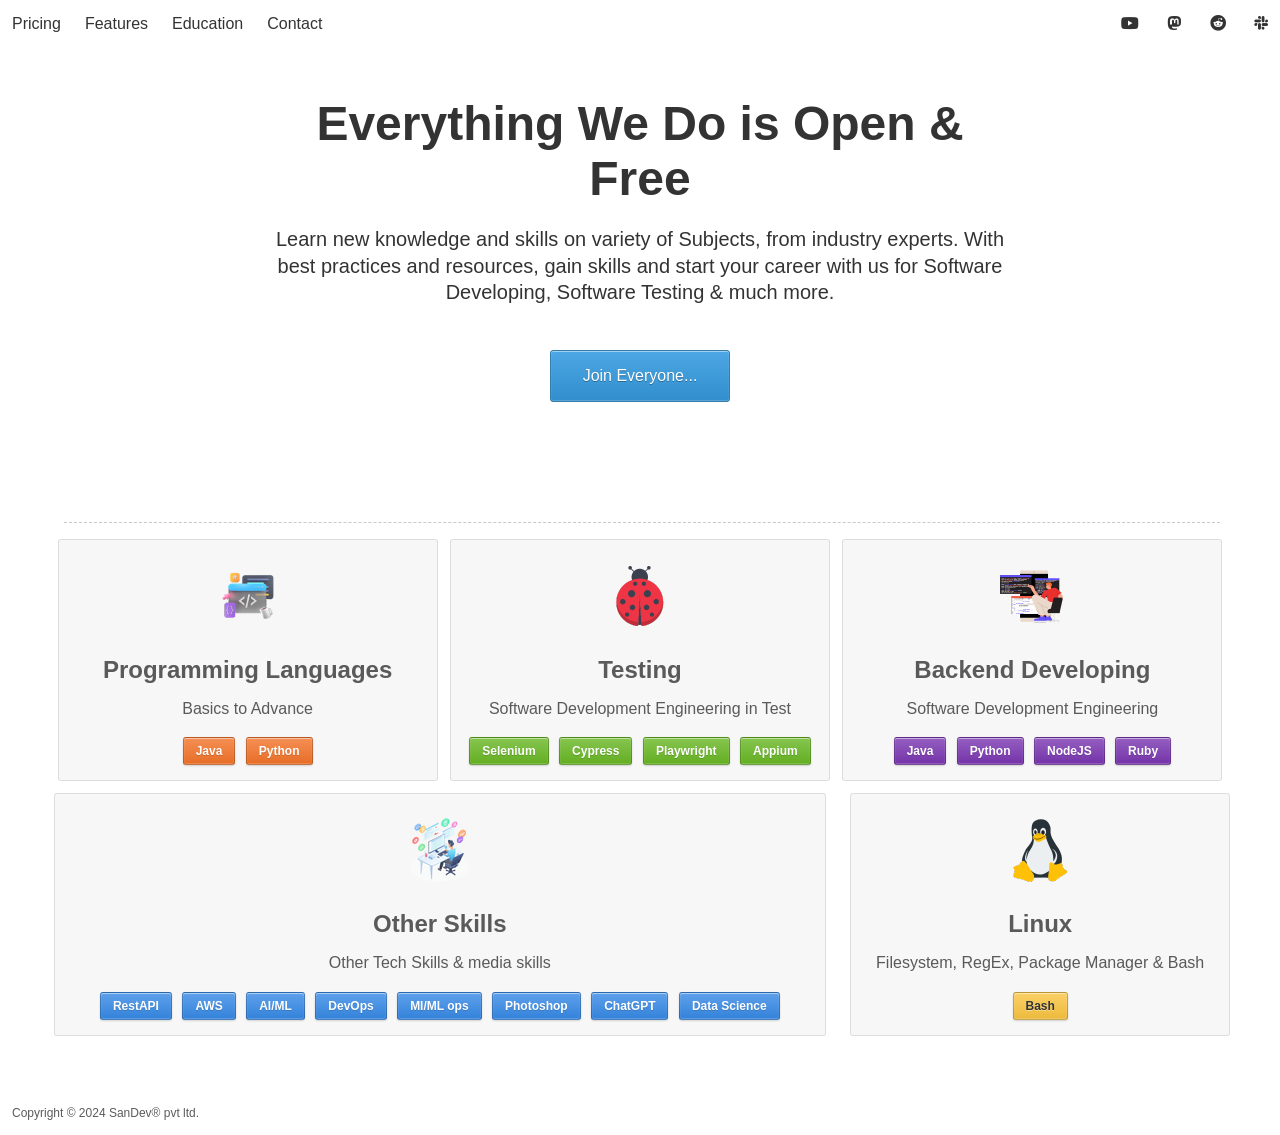
==== education.html @ 2af636e5 "upload" ====
<!doctype html>
<html lang="en">
<head>
    <meta charset="UTF-8">
    <meta name="viewport" content="width=device-width, initial-scale=1.0, minimum-scale=1.0">
    <meta name="description" content="In Demand platform for teachers, teachers & everyone.">
    <meta name="author" content="sandev.in">
    <title>SanDev&reg; education</title>
    <link rel="icon" type="image/png" href="images/favicon.png" sizes="256x256">
    <link rel="alternate" type="text/html" hreflang="en" href="open-source.html">
    <link rel="stylesheet" href="https://pro.fontawesome.com/releases/v5.9.0/css/all.css"
        integrity="sha384-vlOMx0hKjUCl4WzuhIhSNZSm2yQCaf0mOU1hEDK/iztH3gU4v5NMmJln9273A6Jz" crossorigin="anonymous">
    <link rel="stylesheet" type="text/css" media="all" href="styles/main-d3532951e7.css">
    <link rel="stylesheet" type="text/css" media="all" href="styles/open-source-e6f458e8d2.css">
    <script src="scripts/runtime.3de2c598e26ff5315f3c.js"></script>
    <script src="scripts/main.8cf797f747850c09a008.js" async></script>
</head>

<body class="page-open-source">
    <nav>
        <div class="nav-content">
            <ul>
                <li><a href="./index.html#appcenter" target="_self">Pricing</a></li>
                <li><a href="./index.html#showcase" target="_self">Features</a></li>
                <li><a href="">Education</a></li>
                <li><a href="./index.html#privacy" target="_self">Contact</a></li>
            </ul>
            <ul class="right">
                <li><a href="https://youtube.com/user/elementaryproject" target="_blank" rel="noopener" data-l10n-off
                        title="Youtube"><i class="fab fa-youtube"></i></a></li>
                <li><a href="https://mastodon.social/@elementary" target="_blank" rel="noopener me" data-l10n-off
                        title="Mastodon"><i class="fab fa-mastodon"></i></a></li>
                <li><a href="https://www.reddit.com/r/elementaryos" target="_blank" rel="noopener" data-l10n-off
                        title="Reddit"><i class="fab fa-reddit"></i></a></li>
                <li><a href="https://community-slack.elementary.io/" target="_blank" rel="noopener" data-l10n-off
                        title="Slack"><i class="fab fa-slack"></i></a></li>
            </ul>
        </div>
    </nav>
    <div id="content-container">
        <div class="grid">
            <div class="two-thirds">
                <h1>Everything We Do is Open &amp; Free</h1>
                <p>Learn new knowledge and skills on variety of Subjects, from industry experts.
                    With best practices and resources, gain skills and start your career with us for
                    Software Developing, Software Testing & much more.</p>
                <a class="button suggested-action" href="get-involved.html#desktop-development">Join Everyone...</a>
            </div>
        </div>
        <div class="grid">
            <hr class="dotted full">
            <div class="platform-item third" id="ubuntu">
                <img class="oss-logo" src="images/open-source/programming.png" alt="Programming Language">
                <h3 class="oss-title">Programming Languages</h3>
                <p class="oss-subtitle">Basics to Advance</p>
                <div>
                    <span class="button sub-item">Java</span>
                    <span class="button sub-item">Python</span>
                </div>
            </div>
            <div class="platform-item third" id="gtk">
                <img class="oss-logo" src="images/open-source/testing.png" alt="Testing">
                <h3 class="oss-title">Testing</h3>
                <p class="oss-subtitle">Software Development Engineering in Test</p>
                <div>
                    <span class="button sub-item">Selenium</span>
                    <span class="button sub-item">Cypress</span>
                    <span class="button sub-item">Playwright</span>
                    <span class="button sub-item">Appium</span>
                </div>
            </div>
            <div class="platform-item third" id="gnome">
                <img class="oss-logo" src="images/open-source/backend.png" alt="Backend Developing">
                <h3 class="oss-title">Backend Developing</h3>
                <p class="oss-subtitle">Software Development Engineering</p>
                <div>
                    <span class="button sub-item">Java</span>
                    <span class="button sub-item">Python</span>
                    <span class="button sub-item">NodeJS</span>
                    <span class="button sub-item">Ruby</span>
                </div>
            </div>
            <div class="platform-item two-thirds" id="fdo">
                <img class="oss-logo" src="images/open-source/others.png" alt="Other Skills">
                <h3 class="oss-title">Other Skills</h3>
                <p class="oss-subtitle">Other Tech Skills & media skills</p>
                <div>
                    <span class="button sub-item">RestAPI</span>
                    <span class="button sub-item">AWS</span>
                    <span class="button sub-item">AI/ML</span>
                    <span class="button sub-item">DevOps</span>
                    <span class="button sub-item">MI/ML ops</span>
                    <span class="button sub-item">Photoshop</span>
                    <span class="button sub-item">ChatGPT</span>
                    <span class="button sub-item">Data Science</span>
                </div>
            </div>
            <div class="platform-item third" id="linux">
                <img class="oss-logo" src="images/open-source/linux.png" alt="Linux">
                <h3 class="oss-title">Linux</h3>
                <p class="oss-subtitle">Filesystem, RegEx, Package Manager &amp; Bash</p>
                <div>
                    <span class="button sub-item">Bash</span>
                </div>
            </div>
        </div>
    </div>
    <footer>
        <div>
            <p> Copyright &copy; 2024 SanDev&reg; pvt ltd. </p></div>
        </div>
    </footer>
</body>

</html>
---- styles/main-d3532951e7.css ----
@import "../fonts/inter.css";:root{--ui-font:Inter,Helvetica,Roboto,sans-serif}body,html{fill:#333;background-color:#fff;box-sizing:border-box;color:#333;font-family:Inter,Helvetica,Roboto,sans-serif;font-family:var(--ui-font);font-weight:400;margin:0;min-height:100vh;overflow-x:hidden}*,:after,:before{box-sizing:inherit}::-moz-selection{background-color:rgba(140,213,255,.3);color:#002e99;text-shadow:none}::selection{background-color:rgba(140,213,255,.3);color:#002e99;text-shadow:none}a{fill:#08c;color:#08c;-webkit-text-decoration:none;text-decoration:none}a:focus{outline:none;-webkit-text-decoration:underline;text-decoration:underline}h1{font-size:32px;font-weight:700;margin-bottom:16px;margin-top:0}h1 svg{height:45px;max-width:100%;position:relative;top:11px;width:310px}h1 .logotype-svg{fill:inherit}@media(min-width:966px){h1{font-size:48px}}h1+p{font-size:1.25em;line-height:1.33}h2{font-size:2em;font-weight:300;margin:0 0 16px;padding:0}h3{font-size:1.5em;font-weight:600;opacity:.8}h4{font-size:1.25em;font-weight:400;margin-bottom:16px;margin-top:16px}h5{font-size:1em;font-weight:600;margin-bottom:3px;margin-top:0}h5,p{text-align:left}p{line-height:1.65}p.small-label{font-size:12px;margin:0;opacity:.8;padding:0;text-align:center}q{font-family:Marck Script,cursive;font-size:24px;font-weight:400;margin-bottom:10px}q:after,q:before{content:none}@media(min-width:414px){q{font-size:36px}}hr{background:#c9c9c9;border:none;height:1px}img{height:auto;max-width:100%}img.h1{display:block;height:27px;margin:19px auto;opacity:.8}div.inline,img.inline{display:inline-block!important;vertical-align:middle}img.inline+div.inline{margin-left:12px}.inline-tweet{color:inherit}.inline-tweet:focus,.inline-tweet:hover{color:#08c;-webkit-text-decoration:none;text-decoration:none}.inline-tweet:after{color:inherit;content:"\f099";font-family:"font awesome\ 5 brands";font-style:normal;font-weight:inherit;margin-top:.2em;opacity:0;padding-left:6px;position:absolute;transition:all .15s ease-in-out}.inline-tweet:focus:after,.inline-tweet:hover:after{opacity:1}.read-more{white-space:nowrap}.read-more:after{color:inherit;content:"\2192";display:inline-block;font-style:normal;font-weight:inherit;padding-left:3px;transition:transform .15s ease-in-out}.read-more:hover:after{transform:translateX(3px)}.text-left{text-align:left}.text-center{text-align:center}.text-right{text-align:right}nav{line-height:48px;min-height:48px;min-width:100%;overflow-x:auto;white-space:nowrap}@media(max-width:768px){nav{font-size:14px}}.nav-content{display:flex;flex-direction:column;flex-wrap:nowrap;justify-content:space-between}html.ie-legacy .nav-content{min-width:430px}html.ie-legacy .nav-content>ul.right{float:right}nav .menu-button{align-items:center;border:none;display:none;flex:none;height:24px;justify-content:center;margin:12px 24px;padding:0;width:24px}nav .menu-button.enabled{display:inline-block}nav .menu-button.enabled+.nav-content{display:none}nav .menu-button.enabled[aria-expanded=true]+.nav-content{display:flex}nav .menu-button,nav .menu-button:active,nav .menu-button:focus,nav .menu-button:hover{background:0 0;border:none;box-shadow:none}nav ul{display:inline-block;list-style:none;margin:0;padding:0 12px}nav ul:first-of-type{display:flex;flex:0 0 auto;flex-direction:column}nav a,nav a:visited,nav li{display:inline-block}nav a,nav a:visited{fill:inherit;color:inherit;margin:0;padding:0 12px}.menu-button:focus svg,nav a:focus{fill:#08c;color:#08c;-webkit-text-decoration:none;text-decoration:none}nav .menu-button:hover svg,nav a:hover,nav a:visited:hover{opacity:.7}nav a[title=Facebook]:focus,nav a[title=Facebook]:hover{fill:#19227e;color:#19227e}nav a[title="Google+"]:focus,nav a[title="Google+"]:hover,nav a[title=Youtube]:focus,nav a[title=Youtube]:hover{fill:#d50000;color:#d50000}nav a[title=Mastodon]:focus,nav a[title=Mastodon]:hover{fill:#0d93ff;color:#0d93ff}nav a[title=Medium]:focus,nav a[title=Medium]:hover{fill:#00ab6b;color:#00ab6b}nav a[title=Reddit]:focus,nav a[title=Reddit]:hover{fill:#ff4500;color:#ff4500}nav a[title=Slack]:focus,nav a[title=Slack]:hover{fill:#4a154b;color:#4a154b}nav a[title=StackExchange]:focus,nav a[title=StackExchange]:hover{fill:#0d93ff;color:#0d93ff}nav a[title=Twitter]:focus,nav a[title=Twitter]:hover{fill:#1da1f2;color:#1da1f2}nav .logomark{height:48px;line-height:14px;padding:12px;vertical-align:middle}nav .logomark .logomark-svg,nav .logomark:focus .logomark-svg{fill:inherit}@media only screen and (max-width:430px){html.ie-legacy nav{overflow-x:scroll;white-space:nowrap}html.ie-legacy .nav-content{overflow:visible;white-space:nowrap;width:430px}html.ie-legacy .nav-content>.right{float:left}}@media(min-width:680px){.nav-content{display:flex;flex-direction:row;padding:0}nav .menu-button.enabled{display:none}nav .menu-button.enabled+.nav-content{display:flex}nav ul{padding:0}nav ul:first-of-type{flex-direction:row}}body{display:flex;flex-direction:column}#content-container{flex-grow:1}footer{align-items:center;color:inherit;display:flex;flex-wrap:wrap;font-size:12px;justify-content:center;padding-top:24px;text-align:center}footer>*{margin:0;padding:6px 12px}@media(min-width:650px){footer{justify-content:space-between}footer>*{padding:0 12px}}footer>div>*{display:inline-block}footer>div>div>a,footer>div>p,footer>ul{list-style:none;opacity:.8;text-align:center}footer .popover{margin:12px}@media(min-width:375px){footer>.popover,footer>p{float:left}footer>ul{float:right}}footer>ul li{display:inline-block}footer p a,footer ul li+li{margin-left:12px}footer a{color:inherit}footer i.fa{font-size:16px}footer a:focus i.fa{color:#08c;text-shadow:0 1px 6px #08c}footer ul li a:focus{outline:none}.column{display:inline-block;max-width:100%;vertical-align:top}.column.third{margin-bottom:16px;margin-top:16px}@media(min-width:444px){.row .column.half{margin:32px 32px 0;width:calc(50% - 88px)}.column.third{margin:32px 32px 0;width:calc(33% - 88px)}.column+.column{margin-left:16px!important}}.column.half{text-align:left;vertical-align:middle}.column img{display:block;margin-left:auto;margin-right:auto}.row{margin:0 auto;max-width:1200px;padding:48px 24px;text-align:center;width:auto}.row .row{padding:24px 0}.row ol,.row ul{text-align:left}.row.docs,.row.docs .slide{max-width:800px}.grid{margin:0 auto;max-width:1200px;padding:32px 0;text-align:center;width:auto}.grid>*{margin:16px}.grid .grid{padding:0}.grid .whole{display:block}@media only screen and (min-width:640px){.grid .half{width:calc(50% - 48px)}.grid .half,.grid .third{display:inline-block;vertical-align:top}.grid .third{margin-right:16px;width:calc(33.33% - 32px)}.grid .third:last-child{margin-left:16px;margin-right:0}.grid .two-thirds{display:inline-block;vertical-align:top;width:calc(66% - 48px)}.grid .two-thirds h1+p,.grid :only-child p{text-align:center}}.third h3{text-align:center}a.third{color:inherit}a.third:hover{fill:#08c;color:#08c}.third .fa,.third .fab,.third .far{display:block;font-size:32px;text-align:center}.overlay{display:flex;justify-content:center;left:0;pointer-events:none;position:absolute;right:0;top:10px}.overlay__content{pointer-events:auto;z-index:9999}.toast{align-items:center;animation:toast-gradient 10s linear infinite;background-color:#0d52bf;background-image:linear-gradient(90deg,#0d52bf,#3689e6,#0d52bf);background-repeat:no-repeat;background-size:800px 100%;border-radius:6px;box-shadow:0 2px 8px rgba(0,0,0,.2);color:#fff;display:inline-flex;flex-wrap:wrap;font-size:14px;justify-content:center;padding:3px;text-align:center}@keyframes toast-gradient{0%{background-position:-800px}to{background-position:calc(100% + 800px)}}.toast__text{margin:6px}.toast__close{align-items:center;border-radius:50%;cursor:pointer;display:inline-flex;height:24px;justify-content:center;text-align:center;width:24px}.toast__button,.toast__close{background-color:hsla(0,0%,100%,.8);color:rgba(0,0,0,.75);margin:6px}.toast__button{border-radius:4px;padding:3px 6px}@media(max-width:400px){.overlay{top:0}.toast{border-radius:0;width:100%}.toast__button{flex-basis:calc(100% - 12px)}}#js-alert{border-bottom:1px solid;border-top:1px solid;font-size:.8;margin-bottom:1em;order:-1;padding:0 1em}.warning{color:#fbc02d}.info{color:#3689e6}.row.alert{border:2px solid #333;border-radius:6px;max-width:704px;padding:24px}.row.alert+.row.alert{margin-top:20px}#js-alert,.row.alert.warning{background-color:#fff9c4;border-color:#fbc02d}.row.alert.info{background-color:rgba(140,213,255,.125);border-color:#8cd5ff}.column.alert{margin:5px;max-width:calc(100% - 70px);padding:5px}#js-alert,.row.alert>.column.alert{color:rgba(0,0,0,.8)}.row.alert.info>.column.alert{color:#002e99}.column.alert h3{margin:0;text-align:left}.row .column.alert i.fa{font-size:64px;margin:8px 0 0}.icon{position:relative;text-align:center}@media(min-width:444px){.icon{position:absolute}.icon-text{padding-left:88px}}.button,button,select{-webkit-appearance:none;-moz-appearance:none;appearance:none;background-color:transparent;background-image:linear-gradient(180deg,transparent,transparent 50%,rgba(0,0,0,.04));border:1px solid rgba(0,0,0,.2);border-radius:3px;box-shadow:inset 0 0 0 1px hsla(0,0%,100%,.05),inset 0 1px 0 0 hsla(0,0%,100%,.45),inset 0 -1px 0 0 hsla(0,0%,100%,.15),0 1px 0 0 hsla(0,0%,100%,.15);color:#333;cursor:pointer;font-family:inherit;font-size:16px;margin:24px;outline:none;padding:16px 32px;text-align:center;-webkit-text-decoration:none;text-decoration:none;text-shadow:0 1px hsla(0,0%,100%,.4);transition:all .1s ease-in}.button,button{display:inline-block}.button:focus,button:focus{border-color:rgba(77,156,209,.8);box-shadow:inset 0 0 0 1px hsla(0,0%,100%,.05),inset 0 1px 0 0 hsla(0,0%,100%,.45),inset 0 -1px 0 0 hsla(0,0%,100%,.15),0 3px 6px rgba(12,128,200,.16),0 3px 6px rgba(12,128,200,.23);-webkit-text-decoration:none;text-decoration:none}.button.active,.button:active,.target-amount.checked,button.active,button:active{background-color:rgba(0,0,0,.05);background-image:none;border-color:rgba(0,0,0,.25);box-shadow:inset 0 0 0 1px rgba(0,0,0,.05),0 1px 0 0 hsla(0,0%,100%,.3)}.button.suggested-action,button.suggested-action{background-color:#64b9f1;background-image:linear-gradient(180deg,#4ca7e4,#328ecc);border-color:#337cac;color:#fff;text-shadow:0 1px rgba(0,0,0,.3)}.button.flat{background:rgba(0,0,0,.07);border:none;box-shadow:none;font-weight:600;margin-bottom:10px;margin-left:0;margin-top:10px;min-width:250px;padding:7px;text-shadow:none;transition:opacity .2s ease}.button.flat:focus,.button.flat:hover{background:rgba(0,0,0,.03);box-shadow:0 2px 3px -1px rgba(0,0,0,.08),0 5px 10px -2px rgba(0,0,0,.15)}.light .button.flat,.light .button.flat .svg{fill:#fff;border-color:#fff;box-shadow:none;color:#fff}.light .button.flat.active,.light .button.flat.active .svg{fill:#333;background-color:#fff;box-shadow:none;color:#333}.button.flat:hover{opacity:.8}#logotype{height:66px;margin:16px auto;max-width:100%;position:relative;width:454px}#logotype svg{bottom:0;height:100%;left:0;overflow:visible;position:absolute;right:0;top:0;width:100%}.small-button{margin:3px;padding:8px 16px;vertical-align:top}.actions{align-content:center;align-items:center;display:flex;flex-wrap:wrap;justify-content:center}.actions--column{flex-direction:column}.actions>.button{flex:0 0 auto;margin:10px}input:not([type=submit]):not(.button){background-clip:padding-box;background-color:#fff;background-image:linear-gradient(180deg,#fafafa,#fdfdfd);border:1px solid rgba(0,0,0,.22);border-radius:3px;box-shadow:inset 0 1px 0 0 rgba(0,0,0,.04),inset 0 0 0 1px rgba(0,0,0,.02),0 1px 0 1px hsla(0,0%,100%,.3);color:#323232;outline:0;text-shadow:0 1px hsla(0,0%,100%,.4);transition:all .2s ease-out}input[type=password]:not(.button),input[type=text]:not(.button),select{font-size:13px;padding:8px}select{text-align:left}input[type=number]{-webkit-appearance:textfield;-moz-appearance:textfield;appearance:textfield}input::-webkit-inner-spin-button,input::-webkit-outer-spin-button{-webkit-appearance:none;appearance:none;margin:0}input:focus:not([type=submit]):not(.button){box-shadow:inset 0 0 0 1px rgba(61,155,218,.23),0 1px 0 1px hsla(0,0%,100%,.3);outline:none}input:focus:not([type=submit]):not(.button),select:focus{border-color:rgba(61,155,218,.8);transition:all .2s ease-in}input:focus:invalid,input:invalid,select:focus:invalid,select:invalid{color:#c0392b!important}.button::-moz-placeholder{color:#333}.button::placeholder{color:#333}input:focus::-moz-placeholder{color:transparent}input:focus::placeholder{color:transparent}.linked{font-size:0;margin:24px 0;white-space:nowrap}.linked .button,.linked button{border-left-width:0;border-radius:0;display:inline-block;margin:0;padding:16px}.linked .button:active:first-child,.linked .button:active:hover:first-child,.linked .button:first-child,.linked button:active:first-child,.linked button:active:hover:first-child,.linked button:first-child{border-bottom-left-radius:3px;border-bottom-right-radius:0;border-top-left-radius:3px;border-top-right-radius:0;border-width:1px}.linked .button.flat:active:first-child,.linked .button.flat:active:hover:first-child,.linked .button.flat:first-child,.linked button.flat:active:first-child,.linked button.flat:active:hover:first-child,.linked button.flat:first-child{border-width:2px}.linked .button:active:hover:last-child,.linked .button:active:last-child,.linked .button:last-child,.linked button:active:hover:last-child,.linked button:active:last-child,.linked button:last-child{border-bottom-left-radius:0;border-bottom-right-radius:3px;border-left-width:0;border-top-left-radius:0;border-top-right-radius:3px}#legacy-warning{background-color:#e35d4f;box-sizing:border-box;color:#fff;padding:2em;position:fixed;top:0;width:100%}#legacy-warning p{text-align:center}#legacy-warning a{color:#fff}#legacy-warning #legacy-warning-buttons{text-align:center}#legacy-warning #legacy-warning-buttons a{display:inline-block;margin-top:1em;padding:.5em 1em;-webkit-text-decoration:none;text-decoration:none}#legacy-warning #legacy-warning-buttons a.suggested-action{border:1px solid}.modal{background-color:#f5f5f5;border-radius:4px;box-shadow:inset 1px 0 0 0 hsla(0,0%,100%,.2),inset -1px 0 0 0 hsla(0,0%,100%,.2),inset 0 1px 0 0 #fff,0 0 0 1px rgba(0,0,0,.2),0 10px 20px rgba(0,0,0,.19),0 6px 6px rgba(0,0,0,.23);display:none;max-height:100vh;max-width:100vw;padding:12px;z-index:11000}.modal,.modal p{text-align:center}.modal p{margin:0 6px;max-width:388px}.modal .row.actions{margin-top:24px;padding:0}.modal .row.actions .column{margin:6px!important}@media only screen and (max-width:425px){.dialog{width:calc(100vw - 32px)}}.dialog{background-color:#f5f5f5;border-radius:3px;box-shadow:inset 1px 0 0 0 hsla(0,0%,100%,.2),inset -1px 0 0 0 hsla(0,0%,100%,.2),inset 0 1px 0 0 #fff,0 0 0 1px rgba(0,0,0,.2),0 8px 20px 1px rgba(0,0,0,.14),0 3px 28px 2px rgba(0,0,0,.12),0 5px 10px -3px rgba(0,0,0,.4);margin:0 auto;padding:24px 12px 12px}.dialog img{display:inline-block;margin-right:12px;-webkit-user-select:none;-moz-user-select:none;user-select:none;vertical-align:top}.dialog .content-area{display:inline-block;width:calc(100% - 66px)}.dialog p{line-height:24px;margin:6px 0 0;max-width:380px;text-align:left}.dialog p.primary{font-weight:700;margin-top:0}.dialog .action-area{display:flex;flex-flow:row;flex-wrap:wrap;justify-content:flex-end;margin-top:12px}.dialog .button{display:inline-block;flex:0 35%;font-size:14px;margin:0;padding:9px 12px;-webkit-user-select:none;-moz-user-select:none;user-select:none;white-space:nowrap}.dialog .action-area>.button+.button,.dialog .action-area>.button+.linked{margin:0 0 0 6px}i.fa.fa-close.close-modal{cursor:pointer;float:left}.slide-container{overflow:hidden;position:relative;transition:height .2s ease-in-out;width:100%}.slide{transition:transform .2s ease-in-out,opacity .1s linear}.slide.active,.slide.next,.slide.previous{left:0;position:absolute;right:0;width:100%}.slide.active{filter:opacity(1);opacity:1;transform:translateX(0)}.slide.next{filter:opacity(0);opacity:0;transform:translateX(200%)}.slide.previous{filter:opacity(0);opacity:0;transform:translateX(-200%)}.float-left{float:left;margin:0 .5em .5em 0}.clear,.clear-both{clear:both}.popover{position:relative}.popover .popover-content{background:#fff;border:1px solid rgba(0,0,0,.2);border-radius:5px;bottom:30px;box-shadow:0 0 10px rgba(0,0,0,.2);color:#333;left:-70px;opacity:0;position:absolute;text-align:left;transition:visibility 0s .25s,opacity .25s;visibility:hidden;width:200px;z-index:2}.popover .popover-content:after,.popover .popover-content:before{border:10px outset transparent;content:"";display:block;height:0;left:50%;margin-left:-5px;position:absolute;width:0}.popover .popover-content:before{border-top:10px solid rgba(0,0,0,.2);bottom:-20px}.popover .popover-content:after{border-top:10px solid #fff;bottom:-18px}.popover.active .popover-content{opacity:1;transition:opacity .25s;visibility:visible}.popover .popover-content strong{display:inline-block;margin:15px 15px 10px}.popover .popover-content ul{height:50vh;margin:5px 0;max-height:500px;overflow:auto;padding:0}@media(max-height:700px){.popover .popover-content ul{max-height:300px}}@media(max-height:450px){.popover .popover-content ul{max-height:200px}}.popover .popover-content ul li{display:block;margin:0}.popover .popover-content ul li a{display:block;padding:5px 15px}.popover .popover-content ul li a:hover{background-color:#e0e0e0}.popover .popover-content hr{background:#e0e0e0;border:0;height:1px}.grey{background-color:#fafafa}@media print{.dont-print,footer,header,nav{display:none}}@media only screen and (min-width:640px){.flex-row{display:flex;flex-direction:row}.flex-column{flex:1 1 auto}.no-shrink{flex-shrink:0}.gutter-right{margin-right:16px}.flex-row .flex-column p{text-align:left}}#the-press{padding-bottom:64px}#the-press svg{display:block;height:4em;margin:12px auto}#the-press svg *{fill:#555761}#the-press svg:hover *{fill:#3689e6}#the-press svg:active{position:relative;top:1px}
---- styles/open-source-e6f458e8d2.css ----
.platform-item{background-color:#f7f7f7;border:1px solid rgba(0,0,0,.1);border-radius:3px;display:inline-block;margin:12px auto 0;padding:12px;vertical-align:top}.platform-item a{color:inherit}.platform-item a:hover{color:#08c}hr.dotted{background:0 0;border-top:1px dashed #c9c9c9;height:1px;margin:16px 24px 4px;width:calc(100% - 44px)}.sub-item{background-color:#fff;background-image:linear-gradient(180deg,hsla(0,0%,100%,.2),rgba(0,0,0,.05));box-shadow:inset 0 0 0 1px hsla(0,0%,100%,.05),inset 0 1px 0 0 hsla(0,0%,100%,.45),inset 0 -1px 0 0 hsla(0,0%,100%,.15),0 1px 2px 0 rgba(0,0,0,.15);font-size:.75rem;font-weight:600;margin:3px;padding:6px 12px;vertical-align:middle}#fdo .sub-item,#gnome .sub-item,#gnu .sub-item,#gtk .sub-item,#ubuntu .sub-item,#xorg .sub-item{color:#fff;text-shadow:0 1px rgba(0,0,0,.15)}#fdo .sub-item{background-color:#3689e6}#gnome .sub-item{background-color:#7a36b1}#gnome .sub-item:focus{border-color:#7a36b1;box-shadow:inset 0 0 0 1px hsla(0,0%,100%,.05),inset 0 1px 0 0 hsla(0,0%,100%,.45),inset 0 -1px 0 0 hsla(0,0%,100%,.15),0 3px 6px rgba(122,54,177,.16),0 3px 6px rgba(122,54,177,.23)}#gnu .sub-item{background-color:#485a6c}#gnu .sub-item:focus{border-color:#485a6c;box-shadow:inset 0 0 0 1px hsla(0,0%,100%,.05),inset 0 1px 0 0 hsla(0,0%,100%,.45),inset 0 -1px 0 0 hsla(0,0%,100%,.15),0 3px 6px rgba(72,90,108,.16),0 3px 6px rgba(72,90,108,.23)}#gtk .sub-item{background-color:#68b723}#gtk .sub-item:focus{border-color:#68b723;box-shadow:inset 0 0 0 1px hsla(0,0%,100%,.05),inset 0 1px 0 0 hsla(0,0%,100%,.45),inset 0 -1px 0 0 hsla(0,0%,100%,.15),0 3px 6px rgba(29,126,13,.16),0 3px 6px rgba(29,126,13,.23)}#linux .sub-item{background-color:#f9c440;color:inherit}#linux .sub-item:focus{border-color:#e4c01f;box-shadow:inset 0 0 0 1px hsla(0,0%,100%,.05),inset 0 1px 0 0 hsla(0,0%,100%,.45),inset 0 -1px 0 0 hsla(0,0%,100%,.15),0 3px 6px rgba(228,139,32,.16),0 3px 6px rgba(228,139,32,.23)}#ubuntu .sub-item,#xorg .sub-item{background-color:#f37329}#ubuntu .sub-item:focus,#xorg .sub-item:focus{border-color:#f37329;box-shadow:inset 0 0 0 1px hsla(0,0%,100%,.05),inset 0 1px 0 0 hsla(0,0%,100%,.45),inset 0 -1px 0 0 hsla(0,0%,100%,.15),0 3px 6px rgba(243,115,41,.16),0 3px 6px rgba(243,115,41,.23)}.oss-logo{display:inline-block;margin:12px}.oss-subtitle,.oss-title{margin:12px;text-align:center}.oss-subtitle{opacity:.8}.donation-grid{display:flex;flex-wrap:wrap;justify-content:center}.donation-grid a{padding:.5em}.donation-grid .oss-logo{height:48px;opacity:.8;transition:opacity .25s ease-in-out}.donation-grid .oss-logo:hover{opacity:1}.donation-grid .oss-logo:active{position:relative;top:1px}.platform-item.full{width:calc(100% - 36px)}.platform-item.half{margin-left:4px;margin-right:4px;width:calc(50% - 24px)}.platform-item.third{margin-left:4px;margin-right:4px;width:calc(33.33% - 20px)}.platform-item.two-thirds{margin-left:4px;margin-right:4px;width:calc(66.66% - 28px)}@media only screen and (max-width:640px){hr.dotted{margin-bottom:16px}.platform-item{height:100%}.oss-title{word-wrap:break-word;font-size:18px}.oss-subtitle{display:none}.platform-item>img{display:inline-block;margin:8px auto}.sub-item{font-size:80%;margin:4px auto;padding:8px 16px}.platform-item.full,.platform-item.half,.platform-item.third,.platform-item.two-thirds{margin:6px 12px;width:calc(100% - 24px)}}
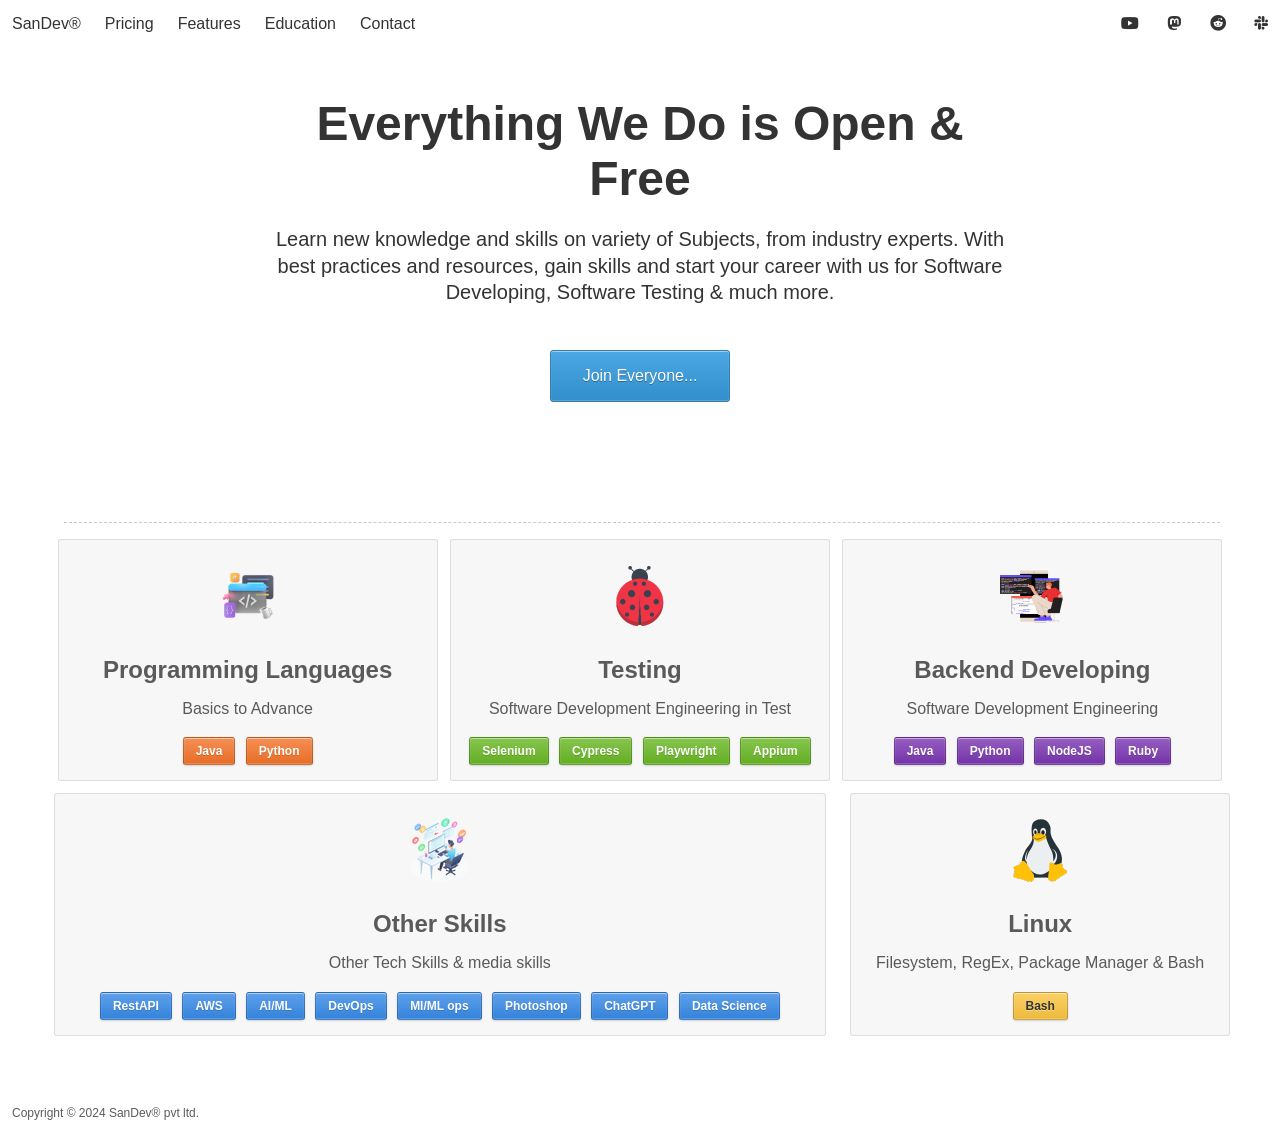
==== commit cb70cdee: "burgermenu, home button inclusion | education page" ====
--- a/education.html
+++ b/education.html
@@ -18,8 +18,14 @@
 
 <body class="page-open-source">
     <nav>
+        <button class="menu-button enabled" title="Toggle navigation menu" aria-label="Toggle navigation menu" aria-expanded="true">
+            <svg aria-hidden="true" height="24" width="24" xmlns="http://www.w3.org/2000/svg">
+                <path d="M0 6v1h24V6zm0 6v1h24v-1zm0 6v1h24v-1z"></path>
+            </svg>
+        </button>
         <div class="nav-content">
             <ul>
+                <li><a href="./index.html" target="_self">SanDev&reg;</a></li>
                 <li><a href="./index.html#appcenter" target="_self">Pricing</a></li>
                 <li><a href="./index.html#showcase" target="_self">Features</a></li>
                 <li><a href="">Education</a></li>
@@ -112,4 +118,4 @@
     </footer>
 </body>
 
-</html>+</html>
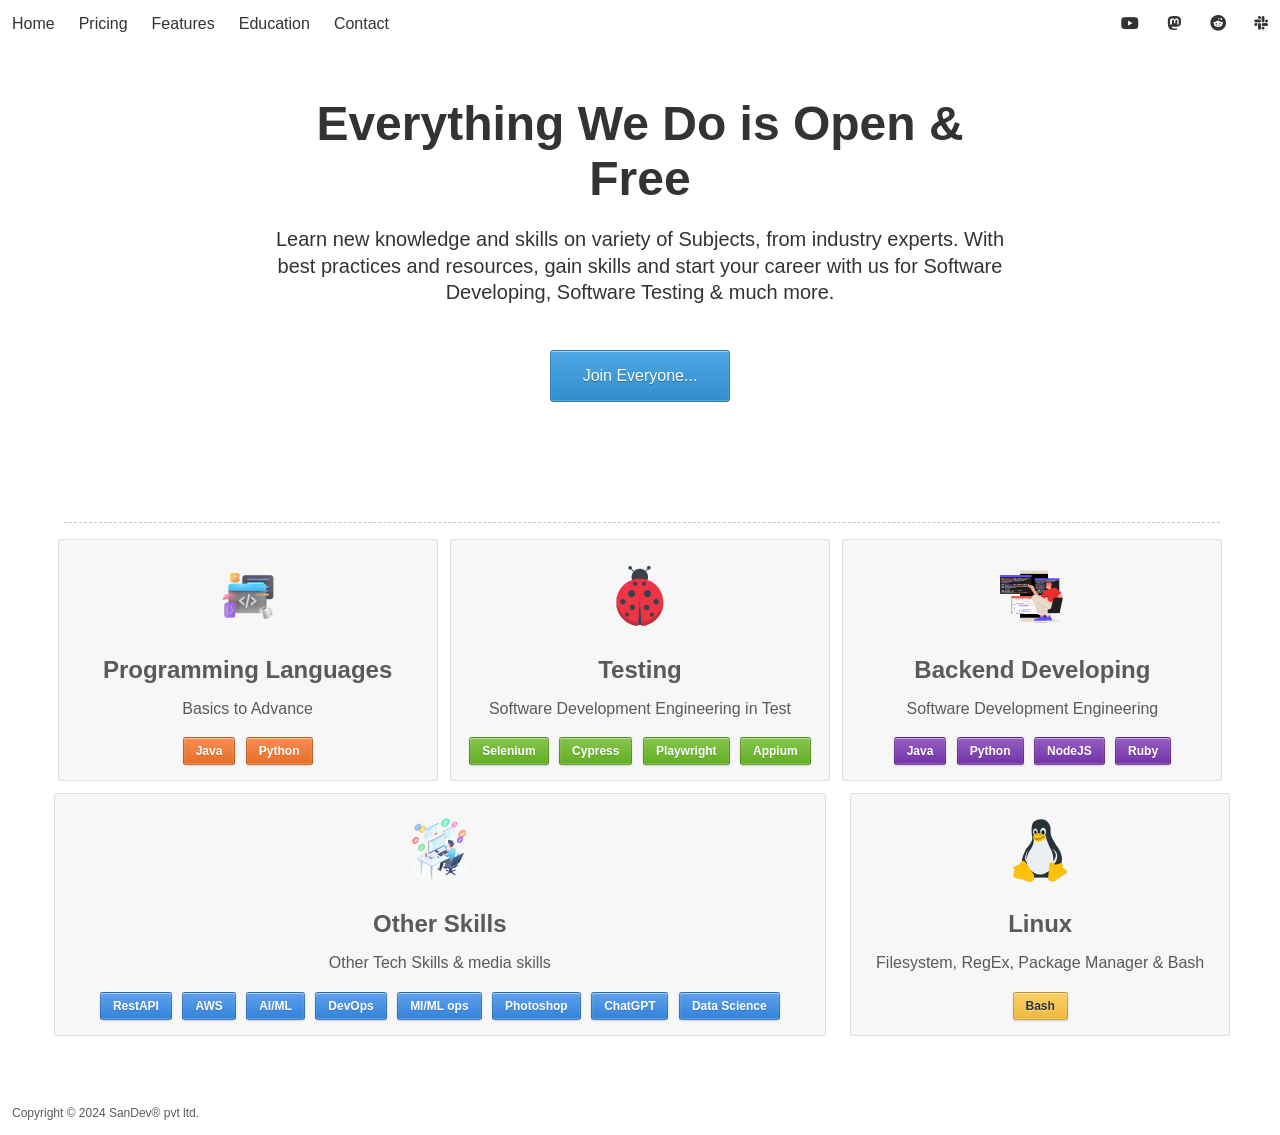
==== commit 19280b44: "Update education.html" ====
--- a/education.html
+++ b/education.html
@@ -25,7 +25,7 @@
         </button>
         <div class="nav-content">
             <ul>
-                <li><a href="./index.html" target="_self">SanDev&reg;</a></li>
+                <li><a href="./index.html" target="_self">Home</a></li>
                 <li><a href="./index.html#appcenter" target="_self">Pricing</a></li>
                 <li><a href="./index.html#showcase" target="_self">Features</a></li>
                 <li><a href="">Education</a></li>
